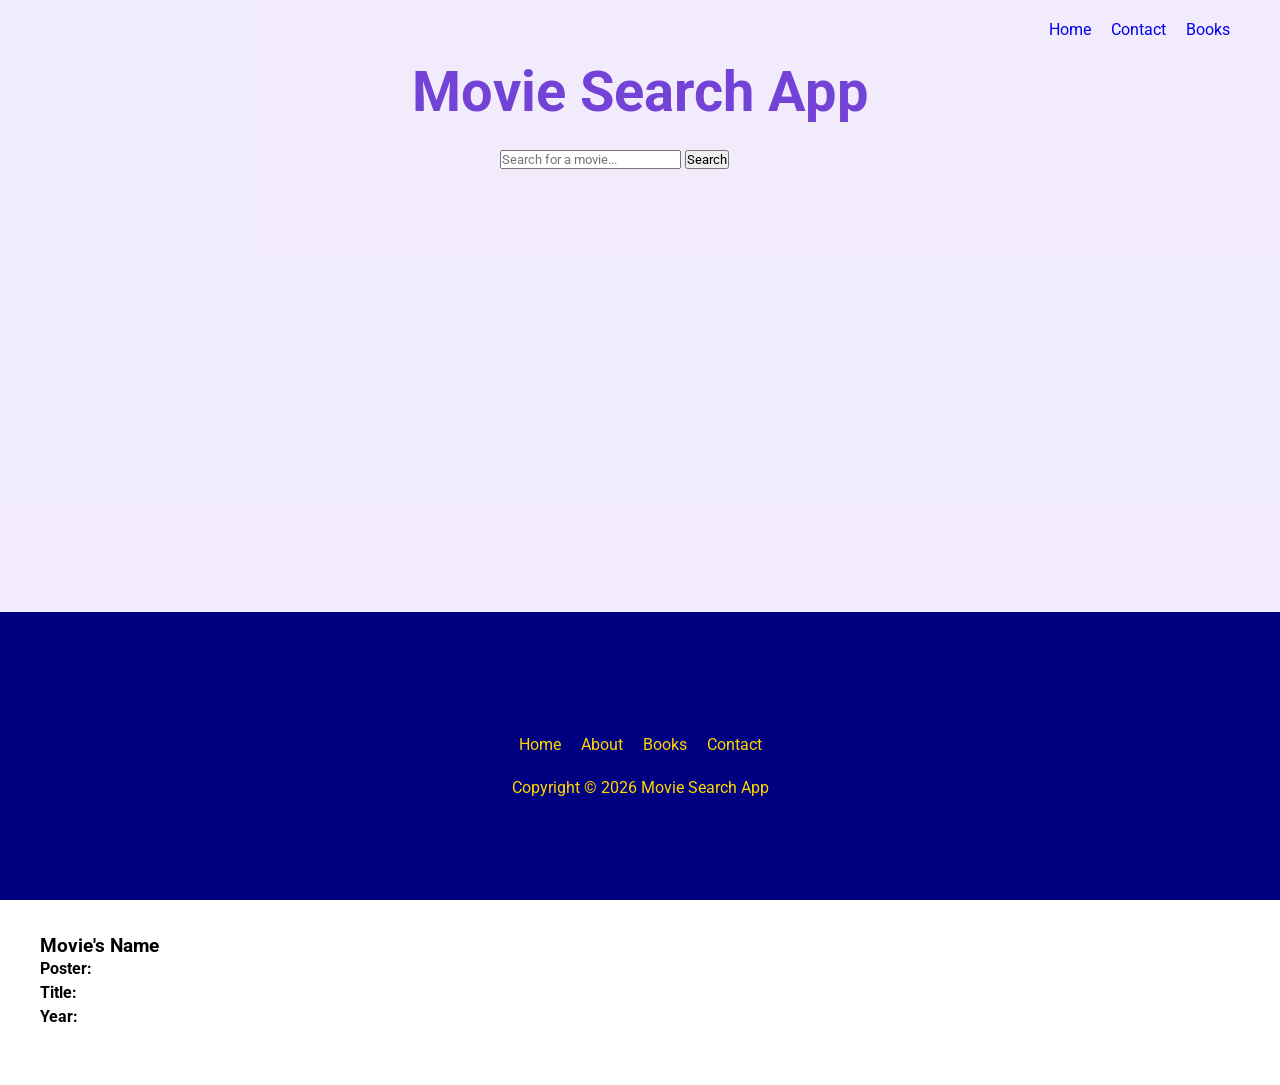
==== index.html @ b74f13b0 "wip: movies array" ====
<!doctype html>
<html lang="en">
  <head>
    <meta charset="UTF-8" />
    <meta name="viewport" content="width=device-width, initial-scale=1.0" />
    <title>Movie Search App</title>
    <link rel="stylesheet" href="index.css" />
  </head>
  <body>
    <section id="landing">
      <nav>
        <div class="nav__container">
        
          <ul class="nav__links">
            <li><a href="#" class="nav__link">Home</a></li>
            <li><a href="#" class="nav__link">Contact</a></li>
            <li><a href="#" class="nav__link">Books</a></li>
          </ul>
          <button class="btn__menu" onclick="openMenu()">
            <i class="fas fa-bars"></i>
          </button>
          <div class="menu__backdrop">
            <button class="btn__menu btn__menu--close" onclick="closeMenu()">
              <i class="fas fa-times"></i>
            </button>
            <ul class="menu__links">
              <li class="menu__list">
                <a href="#" class="menu__link" onclick="closeMenu()">Home</a>
              </li>
              <li class="menu__list">
                <a href="#featured" class="menu__link" onclick="closeMenu()"
                  >Books</a
                >
              </li>
              <li class="menu__list">
                <a href="#" class="menu__link no-cursor" onclick="closeMenu()"
                  >Contacts</a
                >
              </li>
            </ul>
          </div>
        </div>
      </nav>
      <header>
        <h1>Movie Search App</h1>
        <input
          type="text"
          id="search-input"
          placeholder="Search for a movie..."
        />
        <button id="search-button">Search</button>
      </header>
    </section>
    <body>
      <div class="container">
        <div class="row">
          <div class="movie-list">
            <div class="movie">
              <div class="movie-card">
                <div class="movie__card--container">
                  <h3>Movie's Name</h3>
                  <p><b>Poster:</b></p>
                  <p><b>Title:</b></p>
                  <p><b>Year:</b></p>
                </div>
              </div>
            </div>
          </div>
        </div>
      </div>
    </body>
    <footer>
      <div class="container">
        <div class="row row__column">
          <a href="#">
          <figure class="footer__logo">
            <img src="./assets/Library.svg" class="footer__logo--img" alt="">
          </figure>
          </a>
        <div class="footer__list">
          <a href="" class="footer__link">Home</a>
          <a href="" class="footer__link no__cursor">About</a>
          <a href="" class="footer__link">Books</a>
          <a href="" class="footer__link no__cursor">Contact</a>
        </div>
        <div class="footer__copyright">Copyright &copy; 2026 Movie Search App</div>
        </div>
      </div>
    </footer>
  <script src="index.js"></script>
  </body>
</html>
---- index.css ----
@import url("https://fonts.googleapis.com/css2?family=Roboto:ital,wght@0,100..900;1,100..900&display=swap");

* {
  padding: 0;
  margin: 0;
  box-sizing: border-box;
  font-family: "Roboto", sans-serif;
}

html {
  scroll-behavior: smooth;
}

body {
  max-width: 100vw;
  overflow-x: hidden;
}

nav {
  display: flex;
  justify-content: space-between;
  align-items: center;
}

p {
  line-height: 1.5;
}

a {
  text-decoration: none;
}

a:hover {
  text-decoration: underline;
}

.nav__container {
  display: flex;
  justify-content: space-between;
  align-items: center;
  width: 100%;
  padding: 20px 50px;
  box-sizing: border-box;
}

.nav__links {
  display: flex;
  list-style: none;
  margin-left: auto;
  gap: 20px;
}

.purple {
  color: #7342d6;
}

.blockbuster-logo {
  display: flex;
  align-items: center;
  justify-content: center;
  width: 250px;
  height: 120px;
}

.logo-text {
  color: #FFCC00;
  font-family: 'Impact', Arial Black, sans-serif;
  font-size: 2rem;
  text-transform: uppercase;
  letter-spacing: 1px;
  transform: skew(-10deg);
}

ul {
  display: flex;
}

li {
  list-style: none;
}

.nav__link {
  text-decoration: none;
}

.nav__link:hover {
  text-decoration: underline;
}

.nav__link--primary {
  border: 2px solid #7342d6;
  border-radius: 4px;
}

.nav__link--primary:hover {
  text-decoration: none;
}

.btn__menu {
  background-color: transparent;
  font-size: 40px;
  text-align: center;
  border: none;
  color: #7342d6;
  display: none;
}

.menu__backdrop {
  position: absolute;
  background-color: #242424;
  top: 0;
  left: 0;
  right: 0;
  bottom: 0;
  z-index: 100;
  display: flex;
  justify-content: center;
  align-items: center;
  transition: all 300ms ease;
  visibility: hidden;
  opacity: 0;
}

.menu--open .menu__backdrop {
  visibility: visible;
  opacity: 1;
}

.menu--open {
  max-height: 100vh;
  overflow-y: hidden;
}

.menu__links {
  display: flex;
  flex-direction: column;
  align-items: center;
}

.menu__list {
  padding: 32px 0;
}

.menu__link {
  font-size: 40px;
  color: white;
}

.btn__menu--close {
  position: absolute;
  right: 20px;
  top: 10px;
  padding: 8px;
  color: white;
}

/* LANDING */

#landing {
  background-color: rgba(115, 66, 214, 0.1);
}

header {
  height: calc(100vh - 80px); /* Adjust based on your nav height */
}

input {
  margin-left: 500px;
}

h1 {
  font-size: 56px;
  color: #7342d6;
  margin-bottom: 24px;
  text-align: center;
}

h2 {
  text-align: center;
  margin-bottom: 32px;
  text-align: center;
}

button {
  cursor: pointer;
}

button:active {
  transform: translateY(1px);
}

.btn {
  background-color: #7342d6;
  color: white;
  padding: 12px 24px;
  font-size: 20px;
  border-radius: 4px;
  border: none;
}

.header__img--wrapper {
  padding: 20px;
  z-index: 2;
}

.container {
  padding: 56px 0;
}

.row {
  width: 100%;
  max-width: 1200px;
  margin: 0 auto;
}

.row__column {
  display: flex;
  flex-direction: column;
  align-items: center;
}

.no--cursor {
  cursor: not-allowed;
}

/* FOOTER */

footer {
  background-color: navy;
  display: flex;
  justify-content: center;
  align-items: center;
  position: absolute;
  bottom: 0;
  width: 100%;
  height: 32%;
}

.footer__logo {
  display: flex;
}

.footer__logo--img {
  width: 160px;
  filter: grayscale(1) invert(1);
}

.footer__link,
.footer__copyright {
  color: gold;
}

.footer__list {
  margin: 20px 0 24px 0;
}

.footer__link {
  padding: 0 8px;
}

@media (max-width: 550px) {
  .nav__links {
    display: none;
  }

  .btn__menu {
    display: block;
  }
}
@media (max-width: 768px) {
  .header__description {
    padding: 0 24px;
  }

  h1 {
    font-size: 40px;
  }

  h2 {
    font-size: 26px;
  }

  button {
    font-size: 18px;
  }
}
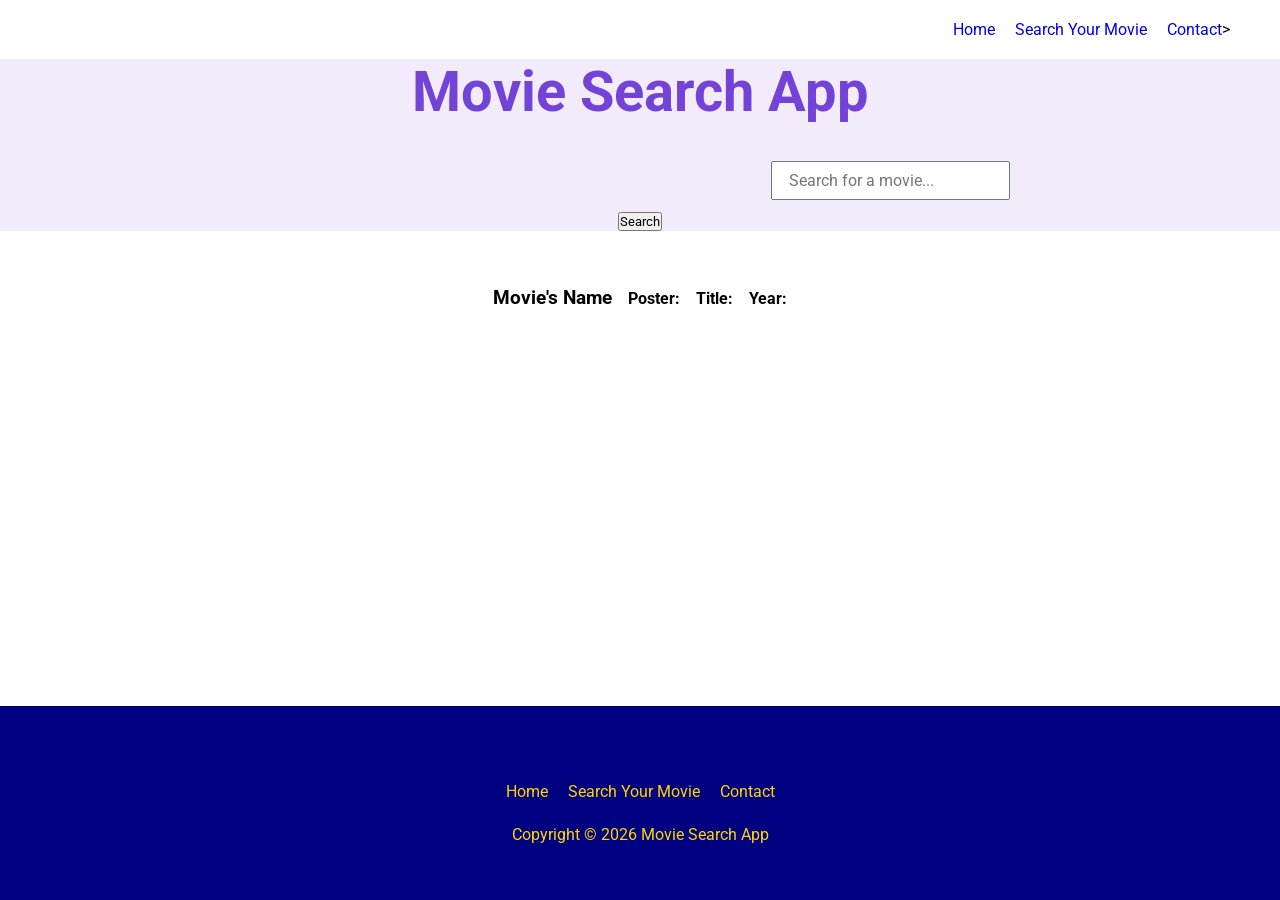
==== commit c486d476: "feature: onclick onsearch change" ====
--- a/index.html
+++ b/index.html
@@ -4,89 +4,98 @@
     <meta charset="UTF-8" />
     <meta name="viewport" content="width=device-width, initial-scale=1.0" />
     <title>Movie Search App</title>
+    <link
+      rel="stylesheet"
+      href="https://cdnjs.cloudflare.com/ajax/libs/font-awesome/6.4.0/css/all.min.css"
+    />
     <link rel="stylesheet" href="index.css" />
   </head>
   <body>
+    <nav>
+      <div class="nav__container">
+        <ul class="nav__links">
+          <li><a href="#" class="nav__link">Home</a></li>
+          <li><a href="#" class="nav__link">Search Your Movie</a></li>
+          <li><a href="#" class="nav__link">Contact</a></li>
+        </ul>
+        <button class="btn__menu" onclick="openMenu()">
+          <i class="fas fa-bars"></i>
+        </button>
+        >
+        <div class="menu__backdrop">
+          <button class="btn__menu btn__menu--close" onclick="closeMenu()">
+            <i class="fas fa-times"></i>
+          </button>
+          <ul class="menu__links">
+            <li class="menu__list">
+              <a href="#" class="menu__link" onclick="closeMenu()">Home</a>
+            </li>
+            <li class="menu__list">
+              <a href="#featured" class="menu__link" onclick="closeMenu()"
+                >Search Your Movie</a
+              >
+            </li>
+            <li class="menu__list">
+              <a href="#" class="menu__link no-cursor" onclick="closeMenu()"
+                >Contact</a
+              >
+            </li>
+          </ul>
+        </div>
+      </div>
+    </nav>
     <section id="landing">
-      <nav>
-        <div class="nav__container">
-        
-          <ul class="nav__links">
-            <li><a href="#" class="nav__link">Home</a></li>
-            <li><a href="#" class="nav__link">Contact</a></li>
-            <li><a href="#" class="nav__link">Books</a></li>
-          </ul>
-          <button class="btn__menu" onclick="openMenu()">
-            <i class="fas fa-bars"></i>
-          </button>
-          <div class="menu__backdrop">
-            <button class="btn__menu btn__menu--close" onclick="closeMenu()">
-              <i class="fas fa-times"></i>
-            </button>
-            <ul class="menu__links">
-              <li class="menu__list">
-                <a href="#" class="menu__link" onclick="closeMenu()">Home</a>
-              </li>
-              <li class="menu__list">
-                <a href="#featured" class="menu__link" onclick="closeMenu()"
-                  >Books</a
-                >
-              </li>
-              <li class="menu__list">
-                <a href="#" class="menu__link no-cursor" onclick="closeMenu()"
-                  >Contacts</a
-                >
-              </li>
-            </ul>
-          </div>
-        </div>
-      </nav>
       <header>
         <h1>Movie Search App</h1>
         <input
           type="text"
-          id="search-input"
+          id="movie-input"
           placeholder="Search for a movie..."
         />
-        <button id="search-button">Search</button>
+        <button id="search-button" onclick="main()">Search</button>
       </header>
     </section>
-    <body>
-      <div class="container">
-        <div class="row">
-          <div class="movie-list">
-            <div class="movie">
-              <div class="movie-card">
-                <div class="movie__card--container">
-                  <h3>Movie's Name</h3>
-                  <p><b>Poster:</b></p>
-                  <p><b>Title:</b></p>
-                  <p><b>Year:</b></p>
-                </div>
+
+    <div class="container">
+      <div class="row">
+        <div class="movie-list">
+          <div class="movie">
+            <div class="movie-card">
+              <div class="movie__card--container">
+                <h3>Movie's Name</h3>
+                <p><b>Poster:</b></p>
+                <p><b>Title:</b></p>
+                <p><b>Year:</b></p>
               </div>
             </div>
           </div>
         </div>
       </div>
-    </body>
+    </div>
+
     <footer>
       <div class="container">
         <div class="row row__column">
           <a href="#">
-          <figure class="footer__logo">
-            <img src="./assets/Library.svg" class="footer__logo--img" alt="">
-          </figure>
+            <figure class="footer__logo">
+              <img
+                src="./assets/Library.svg"
+                class="footer__logo--img"
+                alt=""
+              />
+            </figure>
           </a>
-        <div class="footer__list">
-          <a href="" class="footer__link">Home</a>
-          <a href="" class="footer__link no__cursor">About</a>
-          <a href="" class="footer__link">Books</a>
-          <a href="" class="footer__link no__cursor">Contact</a>
-        </div>
-        <div class="footer__copyright">Copyright &copy; 2026 Movie Search App</div>
+          <div class="footer__list">
+            <a href="" class="footer__link">Home</a>
+            <a href="" class="footer__link no__cursor">Search Your Movie</a>
+            <a href="" class="footer__link">Contact</a>
+          </div>
+          <div class="footer__copyright">
+            Copyright &copy; 2026 Movie Search App
+          </div>
         </div>
       </div>
     </footer>
-  <script src="index.js"></script>
+    <script src="index.js"></script>
   </body>
 </html>
--- a/index.css
+++ b/index.css
@@ -12,8 +12,10 @@
 }
 
 body {
-  max-width: 100vw;
-  overflow-x: hidden;
+  display: flex;
+  flex-direction: column;
+  min-height: 100vh;
+  margin: 0;
 }
 
 nav {
@@ -28,6 +30,10 @@
 
 a {
   text-decoration: none;
+}
+
+input {
+  margin-left: 500px;
 }
 
 a:hover {
@@ -52,23 +58,6 @@
 
 .purple {
   color: #7342d6;
-}
-
-.blockbuster-logo {
-  display: flex;
-  align-items: center;
-  justify-content: center;
-  width: 250px;
-  height: 120px;
-}
-
-.logo-text {
-  color: #FFCC00;
-  font-family: 'Impact', Arial Black, sans-serif;
-  font-size: 2rem;
-  text-transform: uppercase;
-  letter-spacing: 1px;
-  transform: skew(-10deg);
 }
 
 ul {
@@ -119,11 +108,13 @@
   transition: all 300ms ease;
   visibility: hidden;
   opacity: 0;
+  pointer-events: none; /* Add this so it doesn't block clicks */
 }
 
 .menu--open .menu__backdrop {
   visibility: visible;
   opacity: 1;
+  pointer-events: all; /* Re-enable clicks when menu is open */
 }
 
 .menu--open {
@@ -161,11 +152,15 @@
 }
 
 header {
-  height: calc(100vh - 80px); /* Adjust based on your nav height */
+  display: flex;
+  flex-direction: column;
+  align-items: center;
+  gap: 12px;
 }
 
 input {
-  margin-left: 500px;
+  padding: 8px 16px;
+  font-size: 16px;
 }
 
 h1 {
@@ -204,6 +199,7 @@
 }
 
 .container {
+  flex: 1;
   padding: 56px 0;
 }
 
@@ -223,14 +219,22 @@
   cursor: not-allowed;
 }
 
+.movie__card--container {
+  display: flex;
+  flex-wrap: wrap;
+  gap: 16px;
+  justify-content: center;
+  margin-bottom: 32px;
+}
+
 /* FOOTER */
 
 footer {
   background-color: navy;
   display: flex;
+  flex-direction: column;
   justify-content: center;
   align-items: center;
-  position: absolute;
   bottom: 0;
   width: 100%;
   height: 32%;
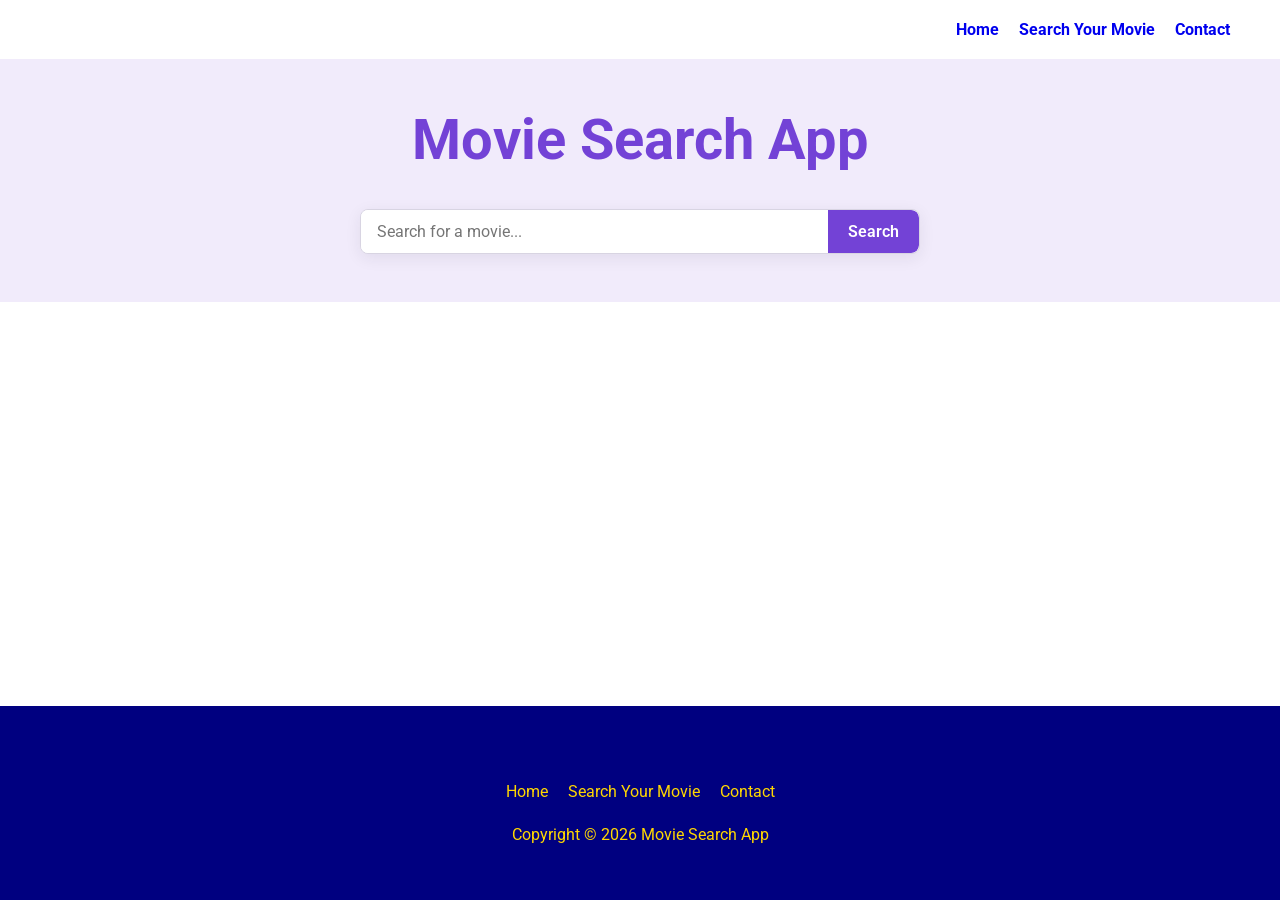
==== commit c725413d: "wip: sttyle movie search app" ====
--- a/index.html
+++ b/index.html
@@ -21,7 +21,7 @@
         <button class="btn__menu" onclick="openMenu()">
           <i class="fas fa-bars"></i>
         </button>
-        >
+      
         <div class="menu__backdrop">
           <button class="btn__menu btn__menu--close" onclick="closeMenu()">
             <i class="fas fa-times"></i>
@@ -47,28 +47,20 @@
     <section id="landing">
       <header>
         <h1>Movie Search App</h1>
-        <input
-          type="text"
-          id="movie-input"
-          placeholder="Search for a movie..."
-        />
-        <button id="search-button" onclick="main()">Search</button>
+        <div class="search-controls">
+          <input
+            type="text"
+            id="movie-input"
+            placeholder="Search for a movie..."
+          />
+          <button id="search-button" onclick="main()">Search</button>
+        </div>
       </header>
     </section>
 
     <div class="container">
       <div class="row">
         <div class="movie-list">
-          <div class="movie">
-            <div class="movie-card">
-              <div class="movie__card--container">
-                <h3>Movie's Name</h3>
-                <p><b>Poster:</b></p>
-                <p><b>Title:</b></p>
-                <p><b>Year:</b></p>
-              </div>
-            </div>
-          </div>
         </div>
       </div>
     </div>
--- a/index.css
+++ b/index.css
@@ -32,10 +32,6 @@
   text-decoration: none;
 }
 
-input {
-  margin-left: 500px;
-}
-
 a:hover {
   text-decoration: underline;
 }
@@ -54,6 +50,7 @@
   list-style: none;
   margin-left: auto;
   gap: 20px;
+  font-weight: 700;
 }
 
 .purple {
@@ -147,20 +144,58 @@
 
 /* LANDING */
 
+header {
+  position: relative;
+  display: flex;
+  flex-direction: column;
+  align-items: center;
+  gap: 12px;
+  padding: 48px 24px;
+}
+
 #landing {
   background-color: rgba(115, 66, 214, 0.1);
 }
 
-header {
-  display: flex;
-  flex-direction: column;
-  align-items: center;
-  gap: 12px;
-}
-
-input {
-  padding: 8px 16px;
+#search-button {
+  flex: 0 0 auto;
+  background-color: #7342d6;
+  color: white;
+  border: none;
+  border-radius: 0 8px 8px 0;
+  padding: 12px 20px;
   font-size: 16px;
+  font-weight: 600;
+  cursor: pointer;
+}
+
+#search-button:hover {
+  background-color: #5d3bb5;
+}
+
+.search-controls {
+  display: flex;
+  width: min(100%, 560px);
+  overflow: hidden;
+  border: 1px solid #d8d4e2;
+  border-radius: 8px;
+  background-color: #fff;
+  box-shadow: 0 4px 16px rgba(36, 33, 50, 0.08);
+}
+
+#movie-input {
+  flex: 1;
+  min-width: 0;
+  margin: 0;
+  padding: 12px 16px;
+  font-size: 16px;
+  border: none;
+  outline: none;
+}
+
+#movie-input:focus-visible {
+  outline: 2px solid #7342d6;
+  outline-offset: -3px;
 }
 
 h1 {
@@ -227,6 +262,91 @@
   margin-bottom: 32px;
 }
 
+.movie-list {
+  display: grid;
+  grid-template-columns: repeat(auto-fill, minmax(min(100%, 210px), 1fr));
+  gap: 24px;
+  padding: 0 24px;
+}
+
+.movie-card {
+  overflow: hidden;
+  min-width: 0;
+  background: #fff;
+  border: 1px solid #e7e7ee;
+  border-radius: 14px;
+  box-shadow: 0 6px 20px rgba(24, 20, 40, 0.08);
+  transition: transform 180ms ease, box-shadow 180ms ease;
+}
+
+.movie-card:hover {
+  transform: translateY(-5px);
+  box-shadow: 0 12px 28px rgba(24, 20, 40, 0.14);
+}
+
+.movie-card__poster {
+  aspect-ratio: 2 / 3;
+  overflow: hidden;
+  background: #eeedf3;
+}
+
+.movie-card__poster img {
+  display: block;
+  width: 100%;
+  height: 100%;
+  object-fit: cover;
+}
+
+.movie-card__poster-fallback {
+  display: grid;
+  width: 100%;
+  height: 100%;
+  place-items: center;
+  padding: 16px;
+  color: #686477;
+  font-size: 14px;
+  text-align: center;
+}
+
+.movie-card__details {
+  display: flex;
+  min-height: 94px;
+  flex-direction: column;
+  align-items: flex-start;
+  justify-content: space-between;
+  gap: 12px;
+  padding: 16px;
+}
+
+.movie-card__details h3 {
+  display: -webkit-box;
+  overflow: hidden;
+  color: #242132;
+  font-size: 17px;
+  line-height: 1.35;
+  -webkit-box-orient: vertical;
+  -webkit-line-clamp: 2;
+}
+
+.movie-card__year {
+  padding: 4px 9px;
+  color: #5d3bb5;
+  background: #f0ebfb;
+  border-radius: 999px;
+  font-size: 13px;
+  font-weight: 600;
+}
+
+@media (prefers-reduced-motion: reduce) {
+  .movie-card {
+    transition: none;
+  }
+
+  .movie-card:hover {
+    transform: none;
+  }
+}
+
 /* FOOTER */
 
 footer {
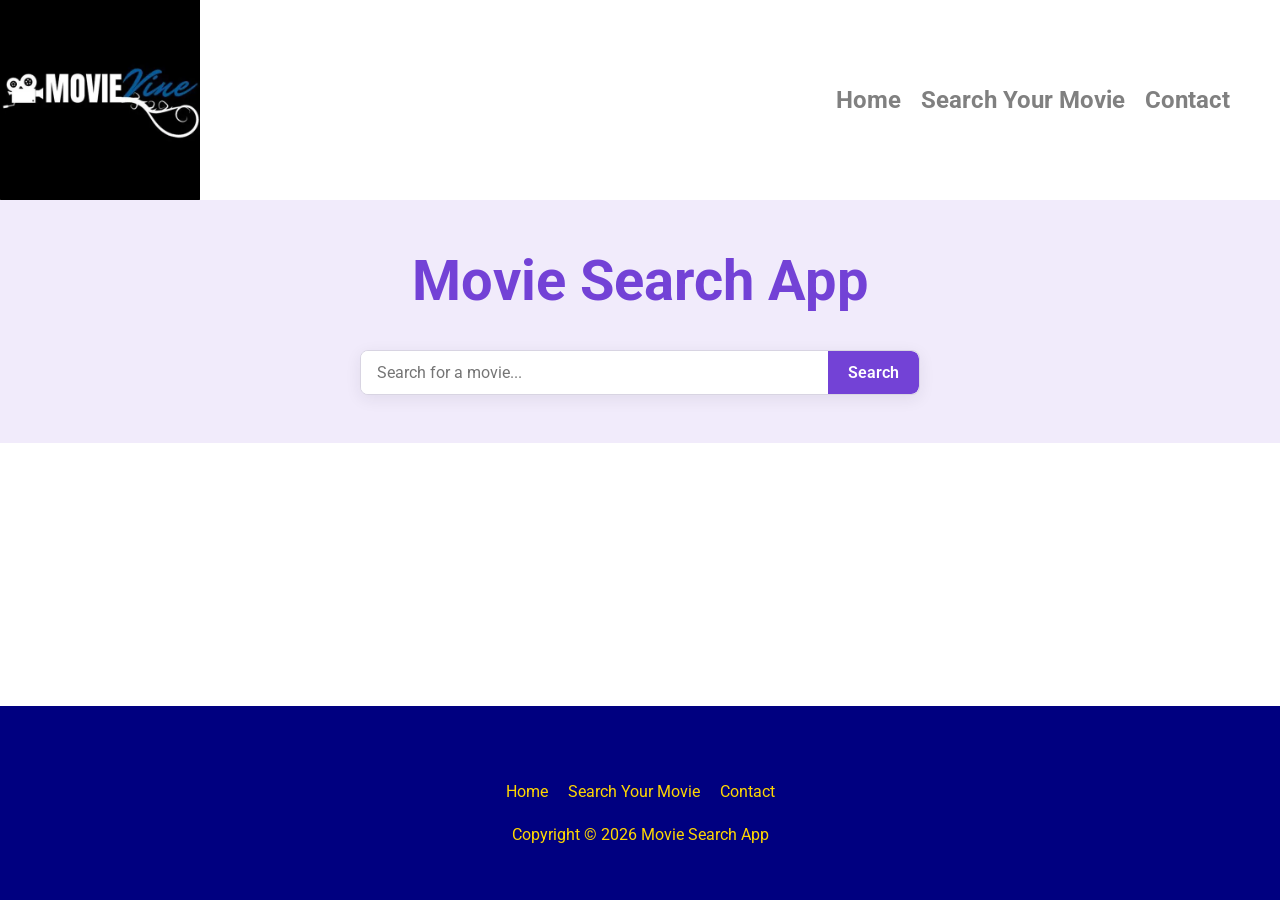
==== commit 55e4f364: "wip: add logo" ====
--- a/index.html
+++ b/index.html
@@ -13,6 +13,13 @@
   <body>
     <nav>
       <div class="nav__container">
+        <figure class="logo__img--wrapper">
+          <img
+            src="./assests-final-project/OIP.webp"
+            class="logo__img"
+            alt=""
+          />
+        </figure>
         <ul class="nav__links">
           <li><a href="#" class="nav__link">Home</a></li>
           <li><a href="#" class="nav__link">Search Your Movie</a></li>
@@ -21,7 +28,7 @@
         <button class="btn__menu" onclick="openMenu()">
           <i class="fas fa-bars"></i>
         </button>
-      
+
         <div class="menu__backdrop">
           <button class="btn__menu btn__menu--close" onclick="closeMenu()">
             <i class="fas fa-times"></i>
@@ -60,8 +67,7 @@
 
     <div class="container">
       <div class="row">
-        <div class="movie-list">
-        </div>
+        <div class="movie-list"></div>
       </div>
     </div>
 
@@ -70,11 +76,7 @@
         <div class="row row__column">
           <a href="#">
             <figure class="footer__logo">
-              <img
-                src="./assets/Library.svg"
-                class="footer__logo--img"
-                alt=""
-              />
+              <img src="" class="footer__logo--img" alt="" />
             </figure>
           </a>
           <div class="footer__list">
--- a/index.css
+++ b/index.css
@@ -36,12 +36,30 @@
   text-decoration: underline;
 }
 
+.logo__img--wrapper {
+  position: absolute;
+  inset: 0;
+  z-index: -1;
+}
+
+.logo__img {
+  display: block;
+  width: 100%;
+  height: 100%;
+  object-fit: contain;
+  object-position: left;
+}
+
 .nav__container {
+  position: relative;
+  isolation: isolate;
+  overflow: hidden;
   display: flex;
   justify-content: space-between;
   align-items: center;
   width: 100%;
-  padding: 20px 50px;
+  height: 200px;
+  padding: 0 50px;
   box-sizing: border-box;
 }
 
@@ -51,6 +69,13 @@
   margin-left: auto;
   gap: 20px;
   font-weight: 700;
+  z-index: 1;
+}
+
+.nav__link {
+  color: gray;
+  font-size: 24px;
+  text-decoration: none;
 }
 
 .purple {
@@ -65,12 +90,9 @@
   list-style: none;
 }
 
-.nav__link {
-  text-decoration: none;
-}
-
 .nav__link:hover {
   text-decoration: underline;
+  
 }
 
 .nav__link--primary {
@@ -276,7 +298,9 @@
   border: 1px solid #e7e7ee;
   border-radius: 14px;
   box-shadow: 0 6px 20px rgba(24, 20, 40, 0.08);
-  transition: transform 180ms ease, box-shadow 180ms ease;
+  transition:
+    transform 180ms ease,
+    box-shadow 180ms ease;
 }
 
 .movie-card:hover {
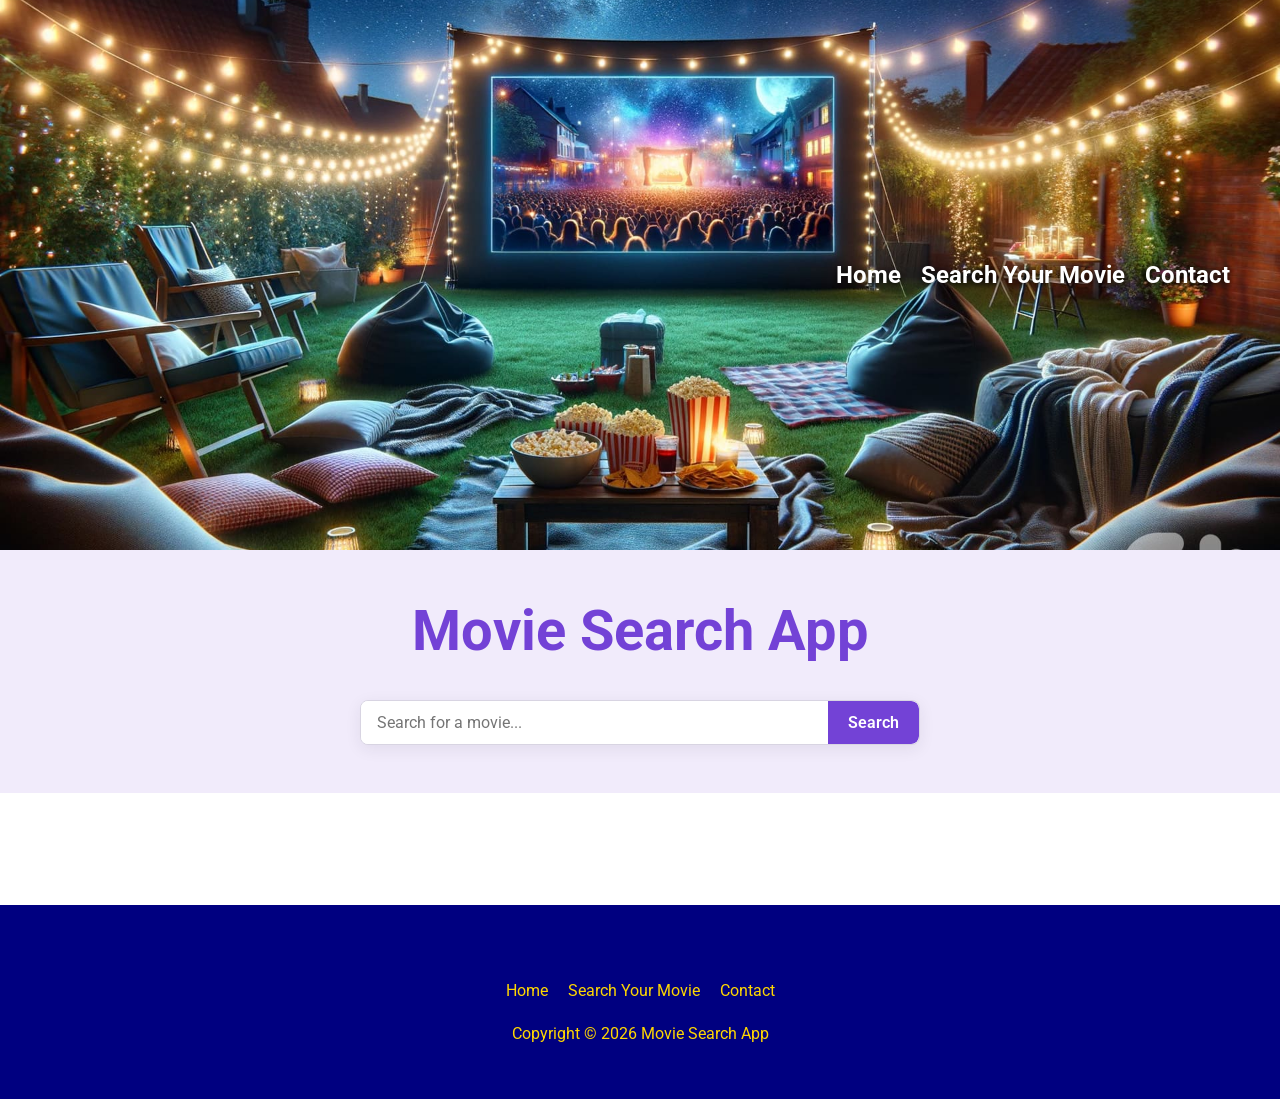
==== commit 80d66890: "wip: finalize page" ====
--- a/index.html
+++ b/index.html
@@ -13,16 +13,16 @@
   <body>
     <nav>
       <div class="nav__container">
-        <figure class="logo__img--wrapper">
-          <img
-            src="./assests-final-project/OIP.webp"
-            class="logo__img"
-            alt=""
-          />
-        </figure>
+        <img
+          src="DIY-Outdoor-Movie-Theater-A-Step-by-Step-Tech-Guide-to-Transform-Your-Backyard.jpg"
+          class="cinema__img"
+          alt=""
+        />
         <ul class="nav__links">
           <li><a href="#" class="nav__link">Home</a></li>
-          <li><a href="#" class="nav__link">Search Your Movie</a></li>
+          <li>
+            <a href="#search-button" class="nav__link">Search Your Movie</a>
+          </li>
           <li><a href="#" class="nav__link">Contact</a></li>
         </ul>
         <button class="btn__menu" onclick="openMenu()">
@@ -38,7 +38,7 @@
               <a href="#" class="menu__link" onclick="closeMenu()">Home</a>
             </li>
             <li class="menu__list">
-              <a href="#featured" class="menu__link" onclick="closeMenu()"
+              <a href="#search-button" class="menu__link" onclick="closeMenu()"
                 >Search Your Movie</a
               >
             </li>
--- a/index.css
+++ b/index.css
@@ -36,18 +36,15 @@
   text-decoration: underline;
 }
 
-.logo__img--wrapper {
+.cinema__img {
   position: absolute;
   inset: 0;
   z-index: -1;
-}
-
-.logo__img {
   display: block;
   width: 100%;
   height: 100%;
-  object-fit: contain;
-  object-position: left;
+  object-fit: cover;
+  object-position: center;
 }
 
 .nav__container {
@@ -58,9 +55,8 @@
   justify-content: space-between;
   align-items: center;
   width: 100%;
-  height: 200px;
+  height: 550px;
   padding: 0 50px;
-  box-sizing: border-box;
 }
 
 .nav__links {
@@ -73,9 +69,10 @@
 }
 
 .nav__link {
-  color: gray;
+  color: white;
   font-size: 24px;
   text-decoration: none;
+  text-shadow: 0 2px 6px rgba(0, 0, 0, 0.9);
 }
 
 .purple {
@@ -350,6 +347,7 @@
   line-height: 1.35;
   -webkit-box-orient: vertical;
   -webkit-line-clamp: 2;
+  line-clamp: 2;
 }
 
 .movie-card__year {
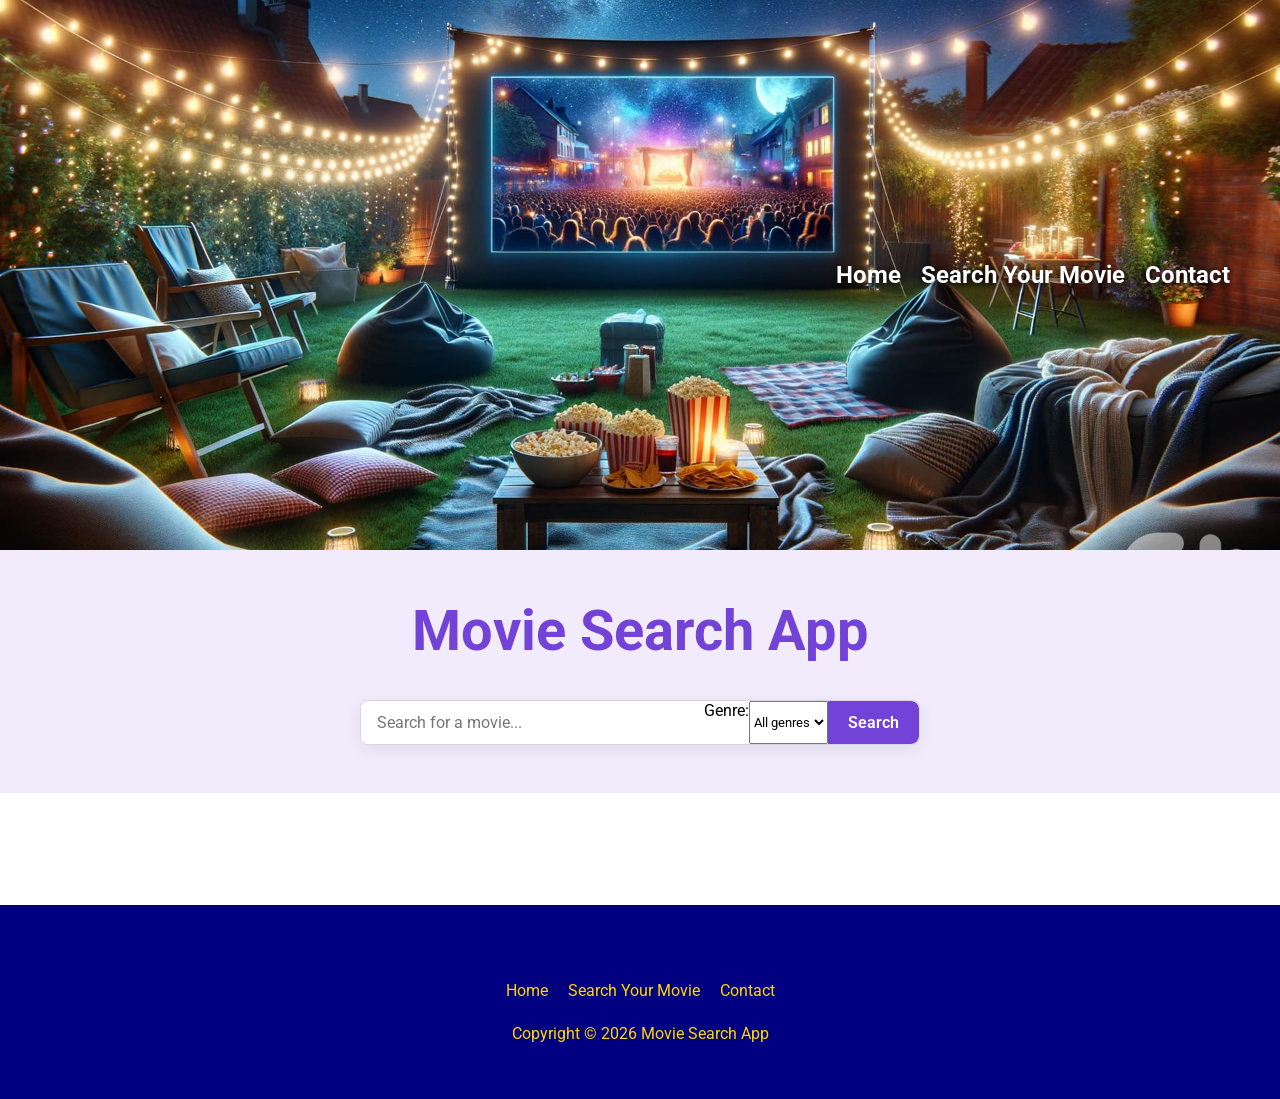
==== commit b2ef3694: "wip: add filter" ====
--- a/index.html
+++ b/index.html
@@ -60,6 +60,22 @@
             id="movie-input"
             placeholder="Search for a movie..."
           />
+          <label for="genre-filter">Genre:</label>
+          <select id="genre-filter" onchange="main()">
+            <option value="">All genres</option>
+            <option>Action</option>
+            <option>Adventure</option>
+            <option>Animation</option>
+            <option>Comedy</option>
+            <option>Crime</option>
+            <option>Drama</option>
+            <option>Family</option>
+            <option>Fantasy</option>
+            <option>Horror</option>
+            <option>Romance</option>
+            <option>Sci-Fi</option>
+            <option>Thriller</option>
+          </select>
           <button id="search-button" onclick="main()">Search</button>
         </div>
       </header>
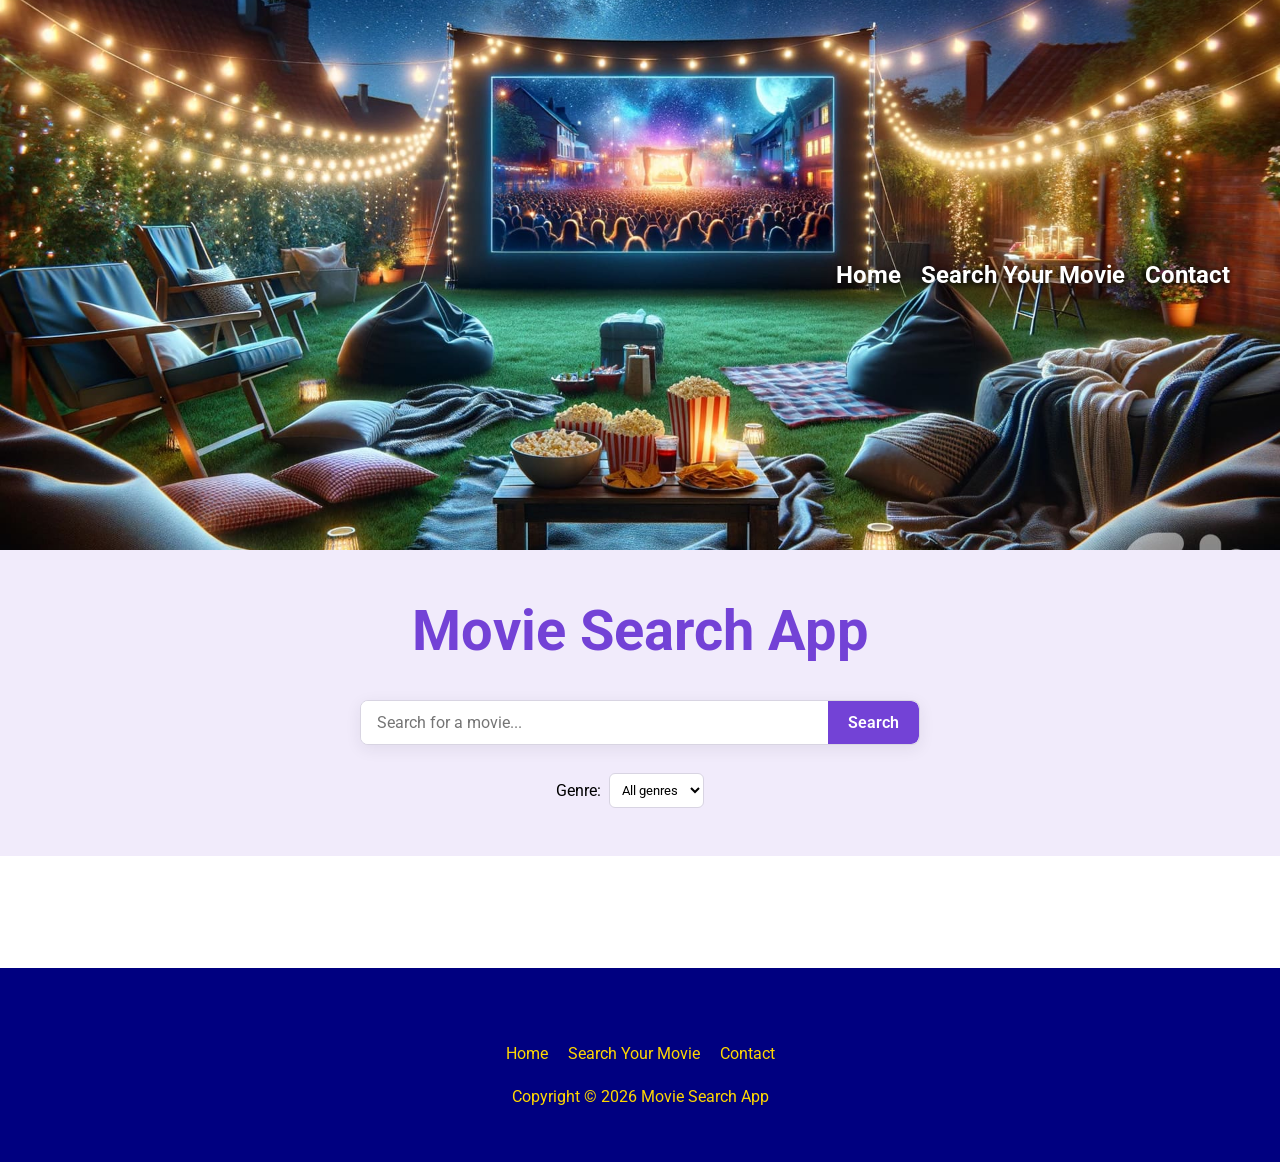
==== commit 6692dea0: "feature: style genre filter" ====
--- a/index.html
+++ b/index.html
@@ -60,6 +60,9 @@
             id="movie-input"
             placeholder="Search for a movie..."
           />
+          <button id="search-button" onclick="main()">Search</button>
+        </div>
+        <div class="genre-controls">
           <label for="genre-filter">Genre:</label>
           <select id="genre-filter" onchange="main()">
             <option value="">All genres</option>
@@ -76,7 +79,6 @@
             <option>Sci-Fi</option>
             <option>Thriller</option>
           </select>
-          <button id="search-button" onclick="main()">Search</button>
         </div>
       </header>
     </section>
--- a/index.css
+++ b/index.css
@@ -200,6 +200,26 @@
   border-radius: 8px;
   background-color: #fff;
   box-shadow: 0 4px 16px rgba(36, 33, 50, 0.08);
+  gap: 8px;
+  margin-bottom: 16px;
+}
+
+.genre-controls {
+  position: relative;
+  display: flex;
+  justify-content: flex-end;
+  align-items: center;
+  gap: 8px;
+  width: min(100%, 560px);
+  margin-right: 432px;
+}
+
+#genre-filter {
+  max-width: 100%;
+  padding: 8px;
+  border: 1px solid #d8d4e2;
+  border-radius: 6px;
+  background-color: #fff;
 }
 
 #movie-input {
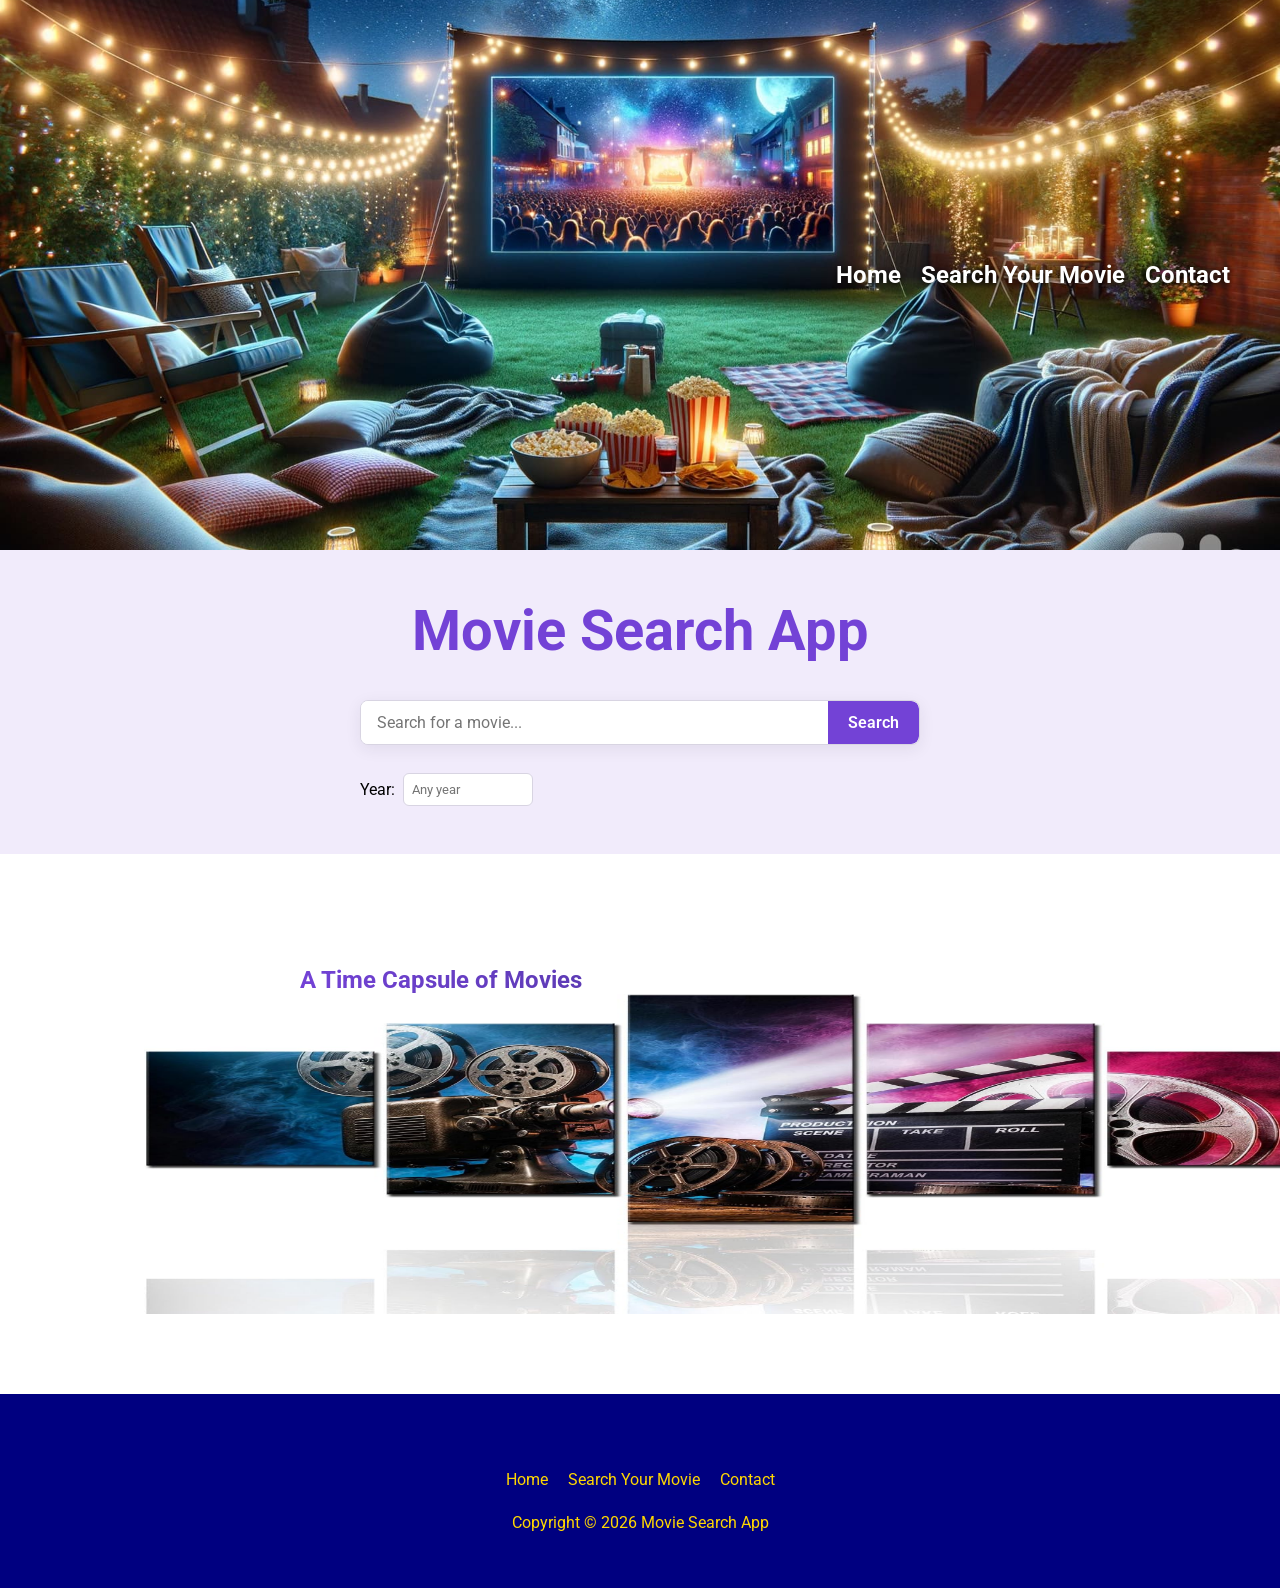
==== commit 579e1c01: "feature: add animation to banner" ====
--- a/index.html
+++ b/index.html
@@ -62,23 +62,16 @@
           />
           <button id="search-button" onclick="main()">Search</button>
         </div>
-        <div class="genre-controls">
-          <label for="genre-filter">Genre:</label>
-          <select id="genre-filter" onchange="main()">
-            <option value="">All genres</option>
-            <option>Action</option>
-            <option>Adventure</option>
-            <option>Animation</option>
-            <option>Comedy</option>
-            <option>Crime</option>
-            <option>Drama</option>
-            <option>Family</option>
-            <option>Fantasy</option>
-            <option>Horror</option>
-            <option>Romance</option>
-            <option>Sci-Fi</option>
-            <option>Thriller</option>
-          </select>
+        <div class="year-controls">
+          <label for="year-filter">Year:</label>
+          <input
+            type="number"
+            id="year-filter"
+            min="1888"
+            step="1"
+            placeholder="Any year"
+            onchange="main()"
+          />
         </div>
       </header>
     </section>
@@ -88,6 +81,11 @@
         <div class="movie-list"></div>
       </div>
     </div>
+
+    <section id="footer__banner">
+      <h2 class="banner__heading">A Time Capsule of Movies</h2>
+      <img class="banner__img" src="./assests-final-project/71XiFDEyNGL._AC_SL1500_.jpg" alt="">
+    </section>
 
     <footer>
       <div class="container">
--- a/index.css
+++ b/index.css
@@ -89,7 +89,6 @@
 
 .nav__link:hover {
   text-decoration: underline;
-  
 }
 
 .nav__link--primary {
@@ -204,18 +203,17 @@
   margin-bottom: 16px;
 }
 
-.genre-controls {
+.year-controls {
   position: relative;
   display: flex;
-  justify-content: flex-end;
+  justify-content: flex-start;
   align-items: center;
   gap: 8px;
   width: min(100%, 560px);
-  margin-right: 432px;
-}
-
-#genre-filter {
-  max-width: 100%;
+}
+
+#year-filter {
+  width: 130px;
   padding: 8px;
   border: 1px solid #d8d4e2;
   border-radius: 6px;
@@ -245,9 +243,28 @@
 }
 
 h2 {
+  margin-left: 300px;
+  text-wrap: balance;
   text-align: center;
-  margin-bottom: 32px;
-  text-align: center;
+  background: linear-gradient(to right, #7342d6, #5d3bb5);
+  background-clip: text;
+  -webkit-background-clip: text;
+  -webkit-text-fill-color: transparent;
+  display: inline-block;
+  animation: Fadeup linear;
+  animation-timeline: view();
+  animation-range: entry 0% cover 30%;
+}
+
+@keyframes Fadeup {
+  from {
+    opacity: 0;
+    transform: translateY(50px) scale(0.8);
+  }
+  to {
+    opacity: 1;
+    transform: translateY(0) scale(1);
+  }
 }
 
 button {
@@ -389,6 +406,32 @@
   }
 }
 
+#footer__banner {
+  width: 100%;
+  overflow-x: clip;
+  margin-bottom: 32px;
+}
+
+.banner__img {
+  width: 1200px;
+  margin: 0 0 44px 144px;
+  height: 320px;
+  transform: translateX(-100vw);
+}
+
+.banner__img.in-view {
+  animation: bannerAnimation 2.5s ease-in-out both;
+}
+
+@keyframes bannerAnimation {
+  from {
+    transform: translateX(-100vw);
+  }
+  to {
+    transform: translateX(0);
+  }
+}
+
 /* FOOTER */
 
 footer {
